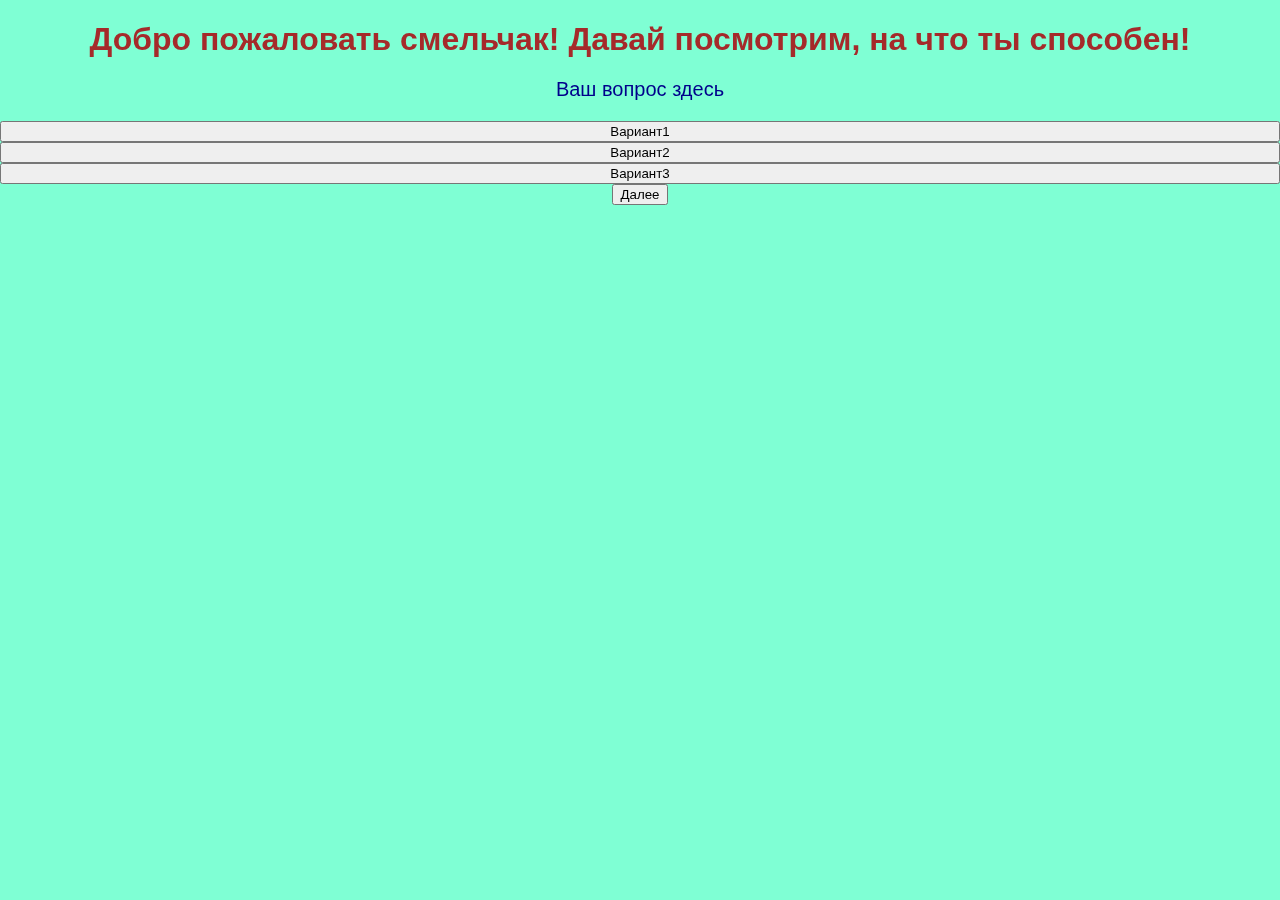
==== dfgh/index.html @ ba1fc5bb "ffjrhugefgjh" ====
<!DOCTYPE html>
<html lang="ru">
<head>
    <meta charset="UTF-8">
    <meta name="viewport" content="width=device-width, initial-scale=1.0">
    <title>victorina</title>
    <link rel="stylesheet" type="text/css" href="style.css">
</head>
<body>
    <div class="background"></div>
    <div class="quiz-conatiner">
        <h1>Добро пожаловать смельчак! Давай посмотрим, на что ты способен!</h1>
        <img id="question-image" src="" alt="Изображеине к вопросу" style="display: none;">

        <p id="question">Ваш вопрос здесь</p>

    
        <div class="options">
            <button id="option1">Вариант1</button>
            <button id="option1">Вариант2</button>
            <button id="option1">Вариант3</button>
        </div>

        <button id="next-button">Далее</button>
    </div>
    <script src="script.js"></script>
    </body>
    </html>
---- dfgh/style.css ----
body {
    font-family: 'Arial', sans-serif;
    background-color: aquamarine;
    text-align: center;
    margin: 0;
    padding: 0;
}

.background {
    position: fixed;
    top: 0;
    left: 0;
    width: 100%;
    height: 100%;
    background-image: url();
    background-size: cover;
    background-position: center ;
    z-index: -1;
}

.quiz-container {
    display: flex;
    flex-direction: column;
    align-items: center;
    background-color: cornflowerblue;
    max-width: 500px;
    margin: 50px auto;
    padding: 30px;
    border-radius: 10px;
    box-shadow: 0 4px 20px rgba(red, green, blue, alpha);
    transition: transform 0.3s, box-shadow 0.3s ;
}

h1 {
    font-size: 26 px ;
    color: brown;
    margin-bottom: 20px;
}

#question {
    font-size: 20px ;
    margin-top: 20 px;
    color: darkblue;
}

#question-image {
    max-width: 100%;
    height: auto;
    margin-top: 20px;
    border-radius: 5px;
}

.options {
    display: flex;
    flex-direction: column;
    margin-top: 20px;
}

button
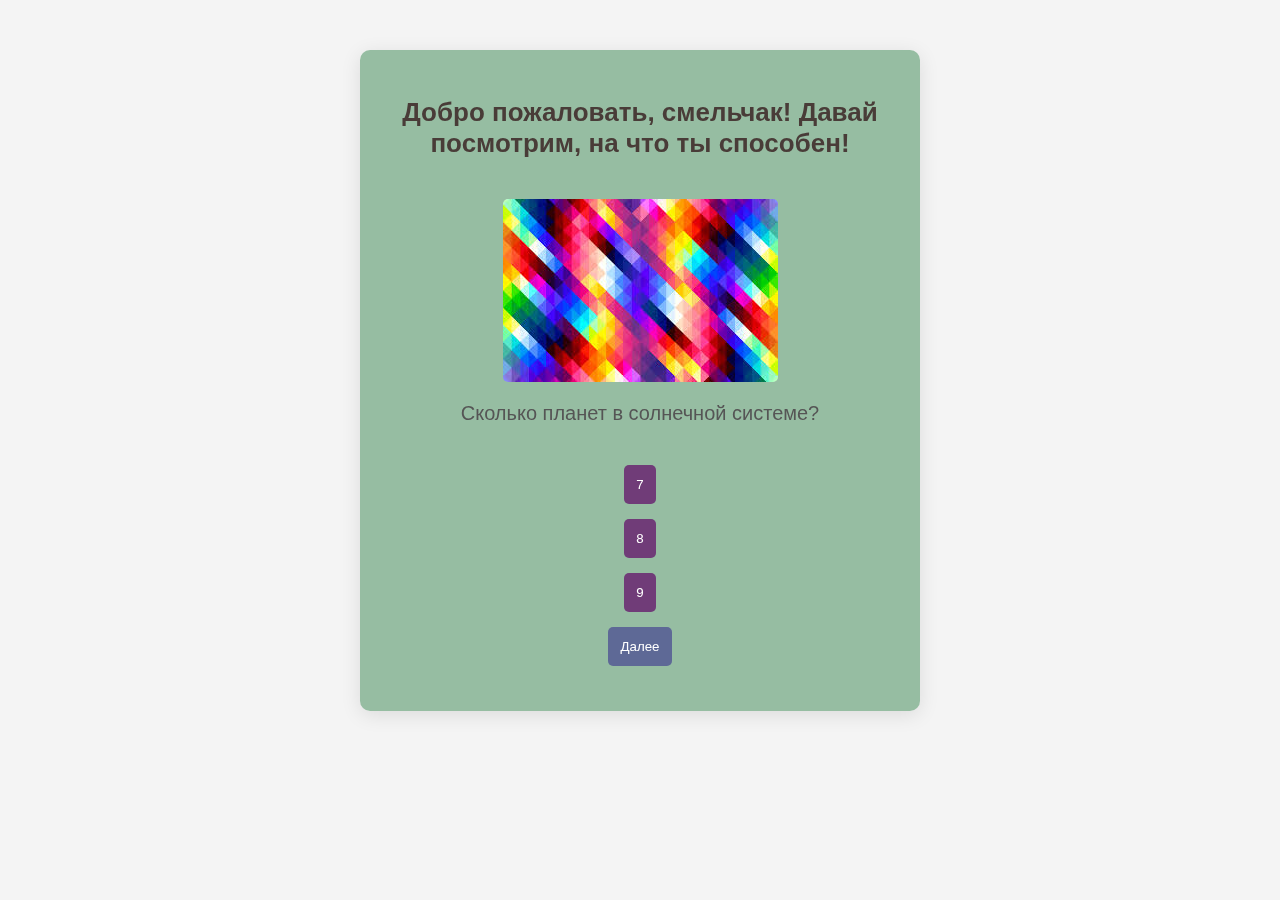
==== commit 5c5e9172: "glazik" ====
--- a/dfgh/index.html
+++ b/dfgh/index.html
@@ -1,28 +1,31 @@
 <!DOCTYPE html>
 <html lang="ru">
+
 <head>
     <meta charset="UTF-8">
     <meta name="viewport" content="width=device-width, initial-scale=1.0">
-    <title>victorina</title>
+    <title>Викторина</title>
     <link rel="stylesheet" type="text/css" href="style.css">
 </head>
+
 <body>
     <div class="background"></div>
-    <div class="quiz-conatiner">
-        <h1>Добро пожаловать смельчак! Давай посмотрим, на что ты способен!</h1>
-        <img id="question-image" src="" alt="Изображеине к вопросу" style="display: none;">
+    <div class="quiz-container">
+        <h1>Добро пожаловать, смельчак! Давай посмотрим, на что ты способен!</h1>
+        <img id="question-image" src="" alt="Изображение к вопросу" style="display: none;">
+        
+        <p id="question">Ваш вопрос появится здесь</p>
 
-        <p id="question">Ваш вопрос здесь</p>
-
-    
         <div class="options">
-            <button id="option1">Вариант1</button>
-            <button id="option1">Вариант2</button>
-            <button id="option1">Вариант3</button>
+            <button id="option1">Вариант 1</button>
+            <button id="option2">Вариант 2</button>
+            <button id="option3">Вариант 3</button>
         </div>
 
         <button id="next-button">Далее</button>
     </div>
+
     <script src="script.js"></script>
-    </body>
-    </html>+</body>
+
+</html>--- a/dfgh/style.css
+++ b/dfgh/style.css
@@ -1,46 +1,47 @@
 body {
     font-family: 'Arial', sans-serif;
-    background-color: aquamarine;
+    background-color: #f4f4f4;
     text-align: center;
     margin: 0;
     padding: 0;
 }
 
 .background {
-    position: fixed;
+    position: fixed; /* Фиксируем фон */
     top: 0;
     left: 0;
     width: 100%;
     height: 100%;
-    background-image: url();
+    background-image: url('images/Background.png');
     background-size: cover;
-    background-position: center ;
-    z-index: -1;
+    background-position: center;
+    z-index: -1; /* Помещаем фон под контент */
 }
 
 .quiz-container {
     display: flex;
     flex-direction: column;
     align-items: center;
-    background-color: cornflowerblue;
+    background-color: #12702e69;
     max-width: 500px;
     margin: 50px auto;
     padding: 30px;
     border-radius: 10px;
-    box-shadow: 0 4px 20px rgba(red, green, blue, alpha);
-    transition: transform 0.3s, box-shadow 0.3s ;
+    box-shadow: 0 4px 20px rgba(0, 0, 0, 0.1);
+    transition: transform 0.3s, box-shadow 0.3s;
 }
 
+
 h1 {
-    font-size: 26 px ;
-    color: brown;
+    font-size: 26px;
+    color: #3a2323d7;
     margin-bottom: 20px;
 }
 
 #question {
-    font-size: 20px ;
-    margin-top: 20 px;
-    color: darkblue;
+    font-size: 20px;
+    margin-top: 20px;
+    color: #555;
 }
 
 #question-image {
@@ -56,4 +57,26 @@
     margin-top: 20px;
 }
 
-button+button {
+    background-color: #661a6dcb;
+    color: #ffffff;
+    border: none;
+    padding: 12px;
+    margin-bottom: 15px;
+    border-radius: 5px;
+    cursor: pointer;
+    transition: background-color 0.3s, transform 0.2s;
+}
+
+button:hover {
+    background-color: #0056b3;
+    transform: translateY(-2px);
+}
+
+#next-button {
+    background-color: #484792b6;
+}
+
+#next-button:hover {
+    background-color: #00ff2280;
+}